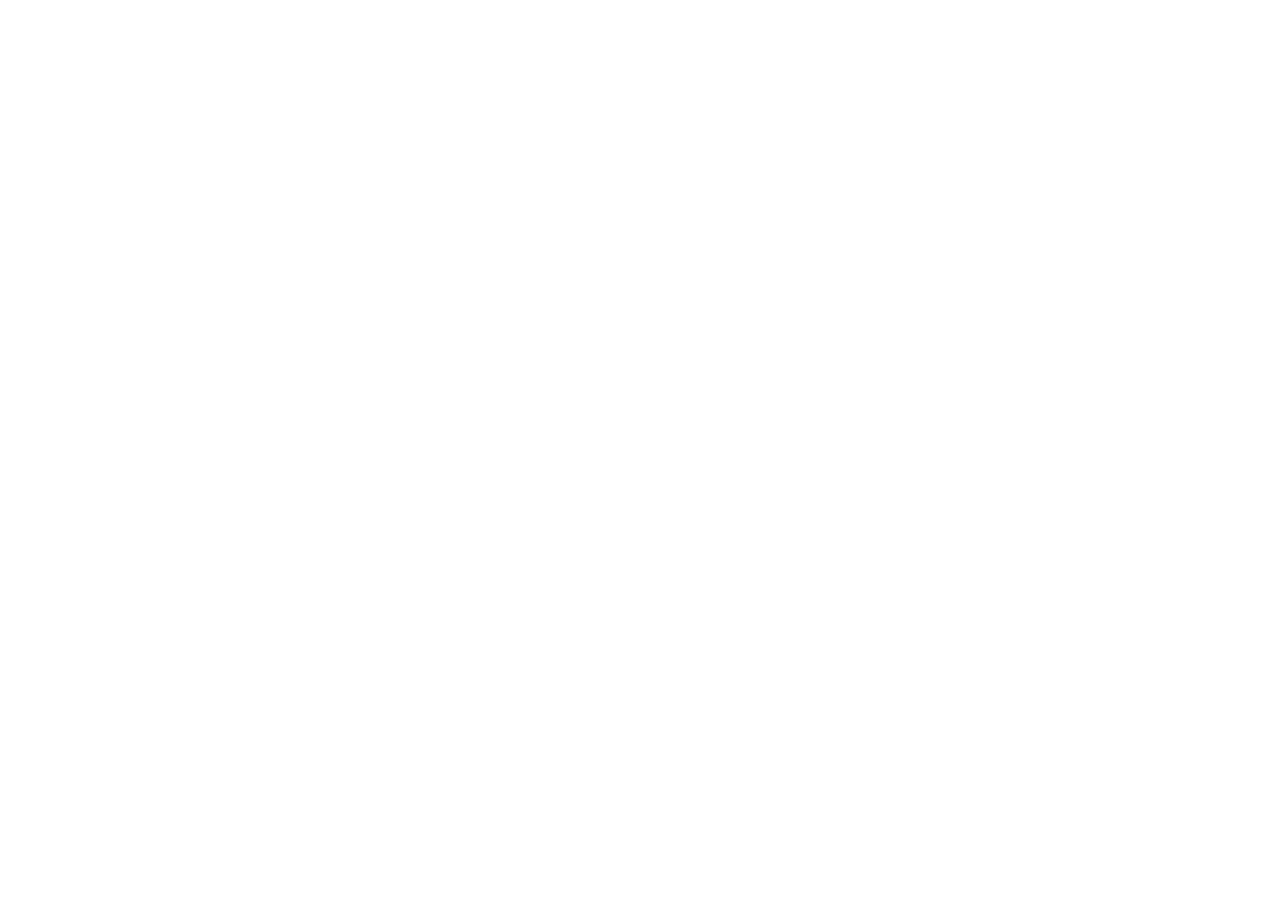
==== Site Rent a Car/index.html @ d816df19 "Sites criados com o Professor Burnes" ====
<!DOCTYPE html>
<html lang="pt-br">

<head>
    <meta charset="UTF-8">
    <meta name="viewport" content="width=device-width, initial-scale=1.0">
    <!--Comando para o site se comportar com a resolução padrão de fábrica do aparelho-->
    <title>Rent a Car</title>
    <meta name="description" content="Site do Aplicativo Rent a Car de Campo Mourão - PR">

    <!--Fontes do Google-->
    <link rel="preconnect" href="https://fonts.googleapis.com">
    <link rel="preconnect" href="https://fonts.gstatic.com" crossorigin>
    <link href="https://fonts.googleapis.com/css2?family=Inter:wght@100..900&display=swap" rel="stylesheet">
    <link rel="stylesheet" href="css/all.min.css"> <!--Ícones do font awesome-->
</head>

<body>

</body>

</html>
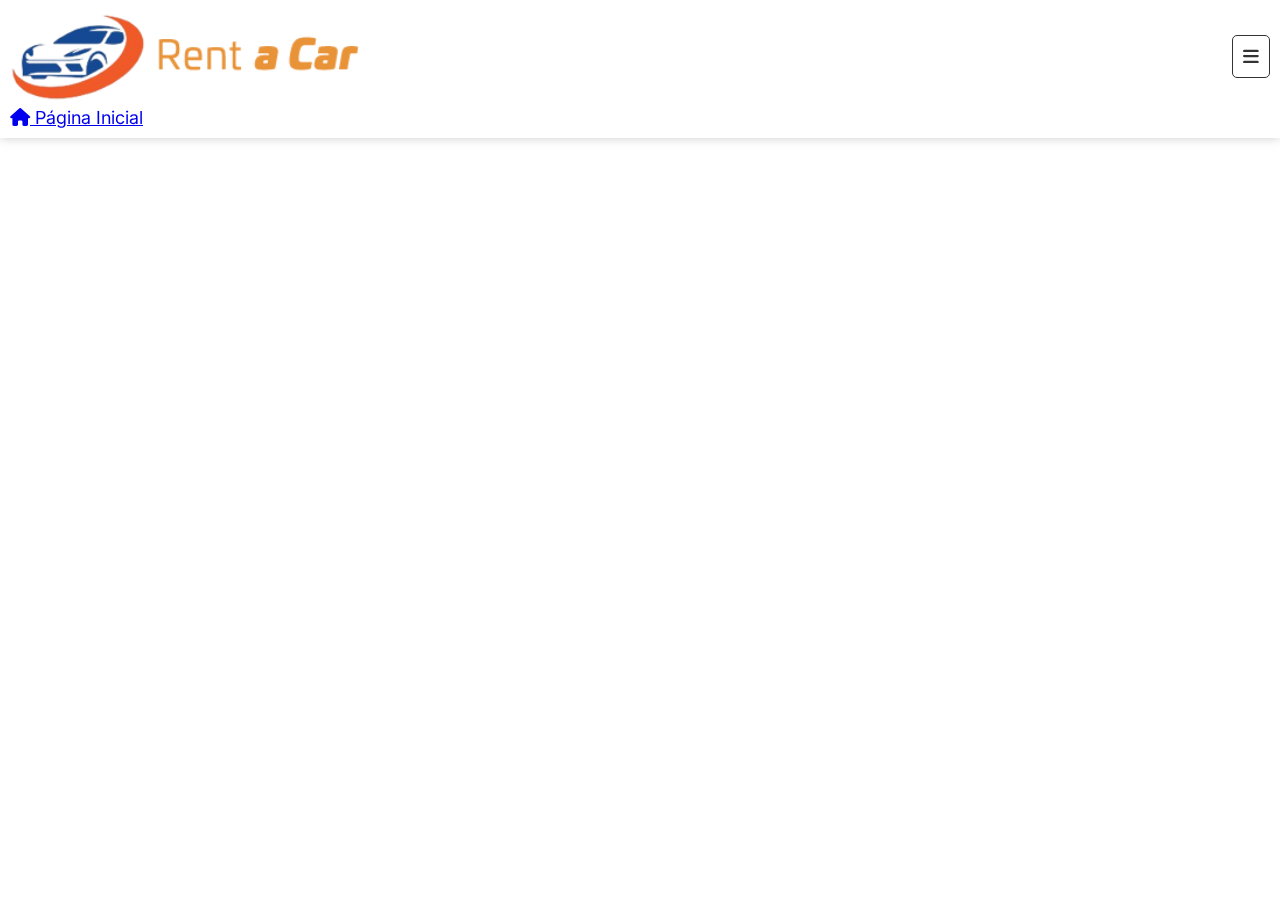
==== commit e1cae166: "Criação nos ícones de Menu, e ícone de HOME" ====
--- a/Site Rent a Car/index.html
+++ b/Site Rent a Car/index.html
@@ -6,17 +6,41 @@
     <meta name="viewport" content="width=device-width, initial-scale=1.0">
     <!--Comando para o site se comportar com a resolução padrão de fábrica do aparelho-->
     <title>Rent a Car</title>
-    <meta name="description" content="Site do Aplicativo Rent a Car de Campo Mourão - PR">
+    <meta name="description" content="Site do Aplicativo Rent a Car de Campo Mourão - PR"> <!--Descrição do Site-->
 
-    <!--Fontes do Google-->
     <link rel="preconnect" href="https://fonts.googleapis.com">
     <link rel="preconnect" href="https://fonts.gstatic.com" crossorigin>
     <link href="https://fonts.googleapis.com/css2?family=Inter:wght@100..900&display=swap" rel="stylesheet">
+    <!--Fontes do Google-->
     <link rel="stylesheet" href="css/all.min.css"> <!--Ícones do font awesome-->
+    <link rel="stylesheet" href="css/aos.css"> <!--Animações da Página-->
+    <link rel="stylesheet" href="css/lightbox.min.css"> <!--Quando clicar na imagem, irá dar efeito de zoom-->
+    <link rel="stylesheet" href="css/style.css">
+    <link rel="shortcut icon" href="images/icone.png"> <!--Ícone acima do Site-->
 </head>
 
 <body>
+    <header class="header">
+        <a href="index.html" title="Home" class="header-logo"> <!--Logo com imagem no cabeçalho-->
+            <img src="images/logo.png" alt="Logo Ren a Car">
+        </a>
 
+        <a href="#" title="Menu" class="header-menu"> <!--Botão Menu-->
+            <i class="fa-solid fa-bars"></i> <!--Ícone de BARS-->
+        </a>
+
+        <nav class="header-nav"> <!--Barra de navegação-->
+            <ul>
+                <li>
+                    <a href="index.html" title="Home"> 
+                        <i class="fa-solid fa-house"></i> <!--Ícone de Home-->
+                        Página Inicial
+                    </a>
+                </li>
+            </ul>
+        </nav>
+
+    </header>
 </body>
 
 </html>--- a/Site Rent a Car/css/style.css
+++ b/Site Rent a Car/css/style.css
@@ -0,0 +1,30 @@
+/*CSS reset*/
+* {
+    margin: 0;
+    padding: 0;
+}
+body {
+    font: 18px Inter, Arial;
+    color: #333;
+}
+.header {
+    background: #fff; /*Cor do Fundo*/
+    width: 100%; /*Largura*/
+    position: fixed; /*Fixar cabeçalho ao topo*/
+    top: 0; /*Fixar cabeçalho ao topo*/
+    box-shadow: 0 0 10px #CCC; /*Sombra*/
+    padding: 10px; /*Margin interna*/
+    box-sizing: border-box; /*Para não aumentar o tamanho do padding*/
+}
+.header .header-logo img {
+    width: 350px;
+}
+.header .header-menu {
+    border: 1px solid #333; /*Borda = Tamanho, tipo e cor*/
+    padding: 10px;
+    color: #333;
+    text-decoration: none;
+    float: right; /*Empurrar elemento para direita*/
+    margin-top: 25px;
+    border-radius: 5px; /*Arredondar borda*/
+}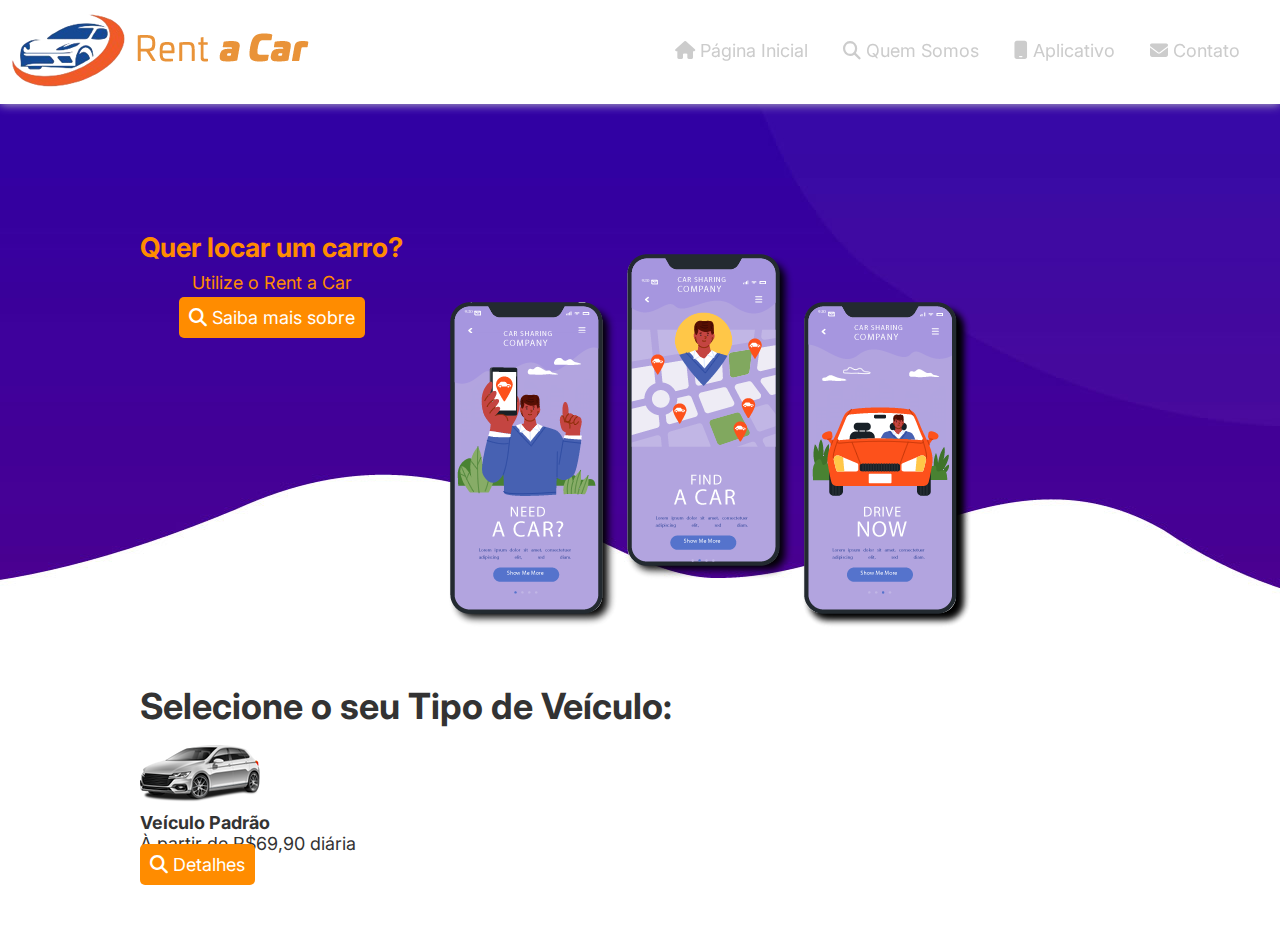
==== commit 21ce93f7: "Mexendo no site Rent a Car" ====
--- a/Site Rent a Car/index.html
+++ b/Site Rent a Car/index.html
@@ -25,22 +25,90 @@
             <img src="images/logo.png" alt="Logo Ren a Car">
         </a>
 
-        <a href="#" title="Menu" class="header-menu"> <!--Botão Menu-->
+        <a href="javascript:mostrarMenu()" title="Menu" class="header-menu"> <!--Botão Menu-->
             <i class="fa-solid fa-bars"></i> <!--Ícone de BARS-->
         </a>
 
         <nav class="header-nav"> <!--Barra de navegação-->
             <ul>
                 <li>
-                    <a href="index.html" title="Home"> 
+                    <a href="index.html" title="Home">
                         <i class="fa-solid fa-house"></i> <!--Ícone de Home-->
                         Página Inicial
+                    </a>
+                </li>
+
+                <li>
+                    <a href="quemsomos.html" title="Quem Somos">
+                        <i class="fa-solid fa-magnifying-glass"></i>
+                        Quem Somos
+                    </a>
+                </li>
+
+                <li>
+                    <a href="aplicativo.html" title="Contato">
+                        <i class="fa-solid fa-mobile"></i>
+                        Aplicativo
+                    </a>
+                </li>
+
+                <li>
+                    <a href="contato.html" title="Contato">
+                        <i class="fa-solid fa-envelope"></i>
+                        Contato
                     </a>
                 </li>
             </ul>
         </nav>
 
     </header>
+
+    <section class="banner">
+        <div class="flex">
+            <div class="flex-col">
+                <h2>Quer locar um carro?</h2>
+                <p>Utilize o Rent a Car</p>
+                <p>
+                    <a href="aplicativo.html" title="Saiba Mais" class="btn">
+                        <i class="fa-solid fa-search"></i>
+                        Saiba mais sobre
+                    </a>
+                </p>
+            </div>
+            <div class="flex-col desktop">
+                <img src="images/app.png" alt="Aplicativo">
+            </div>
+        </div>
+    </section>
+
+    <main class="container">
+        <h1>Selecione o seu Tipo de Veículo:</h1>
+        <div class="flex">
+            <div class="flex-col">
+                <img src="images/veiculo.png" alt="Veículo Padrão" title="Veículo Padrão">
+                <p>
+                    <strong>Veículo Padrão</strong>
+                </p>
+                <p>
+                    À partir de R$69,90 diária
+                </p>
+                <p>
+                    <a href="veiculopadrao.html" title="Detalhes" class="btn">
+                        <i class="fa-solid fa-search"></i>
+                        Detalhes
+                    </a>
+                </p>
+            </div>
+        </div>
+    </main>
+
+    <script>
+        function mostrarMenu() {
+            var menu = document.querySelector(".header-nav") //Guardar o elemento html para adicionar a classe
+            menu.classList.toggle("show"); //pega uma classe - toggle troca .show
+        }
+    </script>
+
 </body>
 
 </html>--- a/Site Rent a Car/css/style.css
+++ b/Site Rent a Car/css/style.css
@@ -6,6 +6,7 @@
 body {
     font: 18px Inter, Arial;
     color: #333;
+    padding-top: 100px;
 }
 .header {
     background: #fff; /*Cor do Fundo*/
@@ -17,7 +18,7 @@
     box-sizing: border-box; /*Para não aumentar o tamanho do padding*/
 }
 .header .header-logo img {
-    width: 350px;
+    width: 300px;
 }
 .header .header-menu {
     border: 1px solid #333; /*Borda = Tamanho, tipo e cor*/
@@ -27,4 +28,83 @@
     float: right; /*Empurrar elemento para direita*/
     margin-top: 25px;
     border-radius: 5px; /*Arredondar borda*/
-}+}
+.header .header-nav ul li {
+    margin: 15px;
+}
+.header .header-nav ul li a {
+    text-decoration: none;
+    color: #CCC;
+}
+.header .header-nav ul {
+    list-style: none; /*Retirar bolinha dos itens da lista*/
+}
+.header .header-nav {
+    display: none;
+}
+.show {
+    display: block !important;
+}
+.banner {
+    /*Imagem de Fundo*/
+    background: url(../images/top.jpg) bottom; /*Bottom = irá começar a mostra de baixo para cima*/
+    /*Altura mínima*/
+    min-height: 500px;
+}
+.banner h2, .banner p {
+    color: darkorange;
+    line-height: 35px; /*Altura em cada linha*/
+}
+.banner .flex {
+    text-align: center;
+    padding-top: 130px;
+}
+.desktop {
+    display: none;
+}
+.btn {
+    background: darkorange;
+    color: white;
+    text-decoration: none;
+    padding: 10px;
+    border-radius: 5px;
+}
+/*REGRAS PARA TAMANHO DE TELA DIFERENTES*/
+@media (min-width: 460px) { /*Quando a tela for menor que 460px*/
+
+    /*Esconder botão bamburguer*/
+    .header-menu {
+        display: none;
+    }
+
+    /*Mostrar o menu normal*/
+    .header .header-nav, .desktop {
+        display: block;
+    }
+
+    /*Jogar o menu para Direita*/
+    .header .header-nav {
+        float: right;
+        margin: 15px;
+    }
+
+    /*Aparecer um item ao lado do outro*/
+    .header .header-nav ul li {
+        display: inline-block;
+    }
+
+    .header .header-nav ul li a:hover{
+        color: #E99339;
+        transition: all 0.5s;
+    }
+    .flex {
+        text-align: left;
+        display: flex;
+        width: 1000px;
+        margin: auto;
+    }
+    .container {
+        width: 1000px;
+        margin: 50px auto;
+    }
+}
